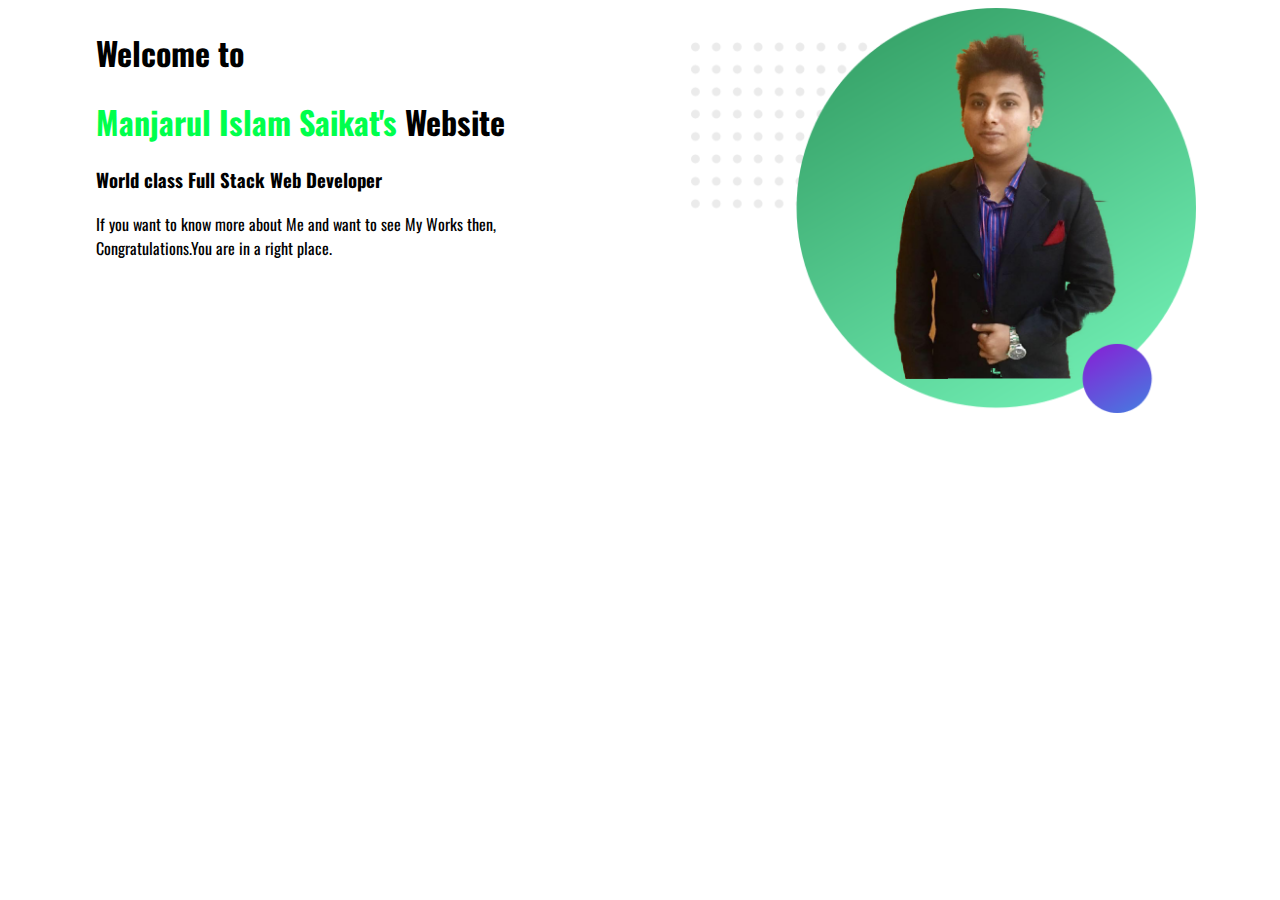
==== index.html @ 5d8cf185 "added top part" ====
<!DOCTYPE html>
<html lang="en">
<head>
    <meta charset="UTF-8">
    <meta name="viewport" content="width=device-width, initial-scale=1.0">
    <title>Manjarul Islam Saikat Web Developer</title>
    <link rel="preconnect" href="https://fonts.gstatic.com">
<link href="https://fonts.googleapis.com/css2?family=Oswald:wght@300&display=swap" rel="stylesheet">
    <link rel="stylesheet" href="style.css">
</head>
<body>
    
    <section>

        <div class="half-width">
            <h1>Welcome to </h1>
            <h1><span class="name-highlight">Manjarul Islam Saikat's</span> </span> Website</h1>
            <h3>World class Full Stack Web Developer</h3>
            <p>If you want to know more about Me and want to see My Works then, Congratulations.You are in a right place.</p>
        </div>

        <div class="half-width">
               <img src="images/profile.png" alt="">
        </div>

    </section>  
</body>
</html>
---- style.css ----
body{
    font-family: 'Oswald', sans-serif;
}
h1{
    font-size:  px;

}
.name-highlight
{
    color: rgb(0, 255, 76);
}
.half-width
{
    width: 40%;
    float: left;
    margin-left: 5%;
    padding-left: 2%;
}

.half-width img{
    width: 100%;
}
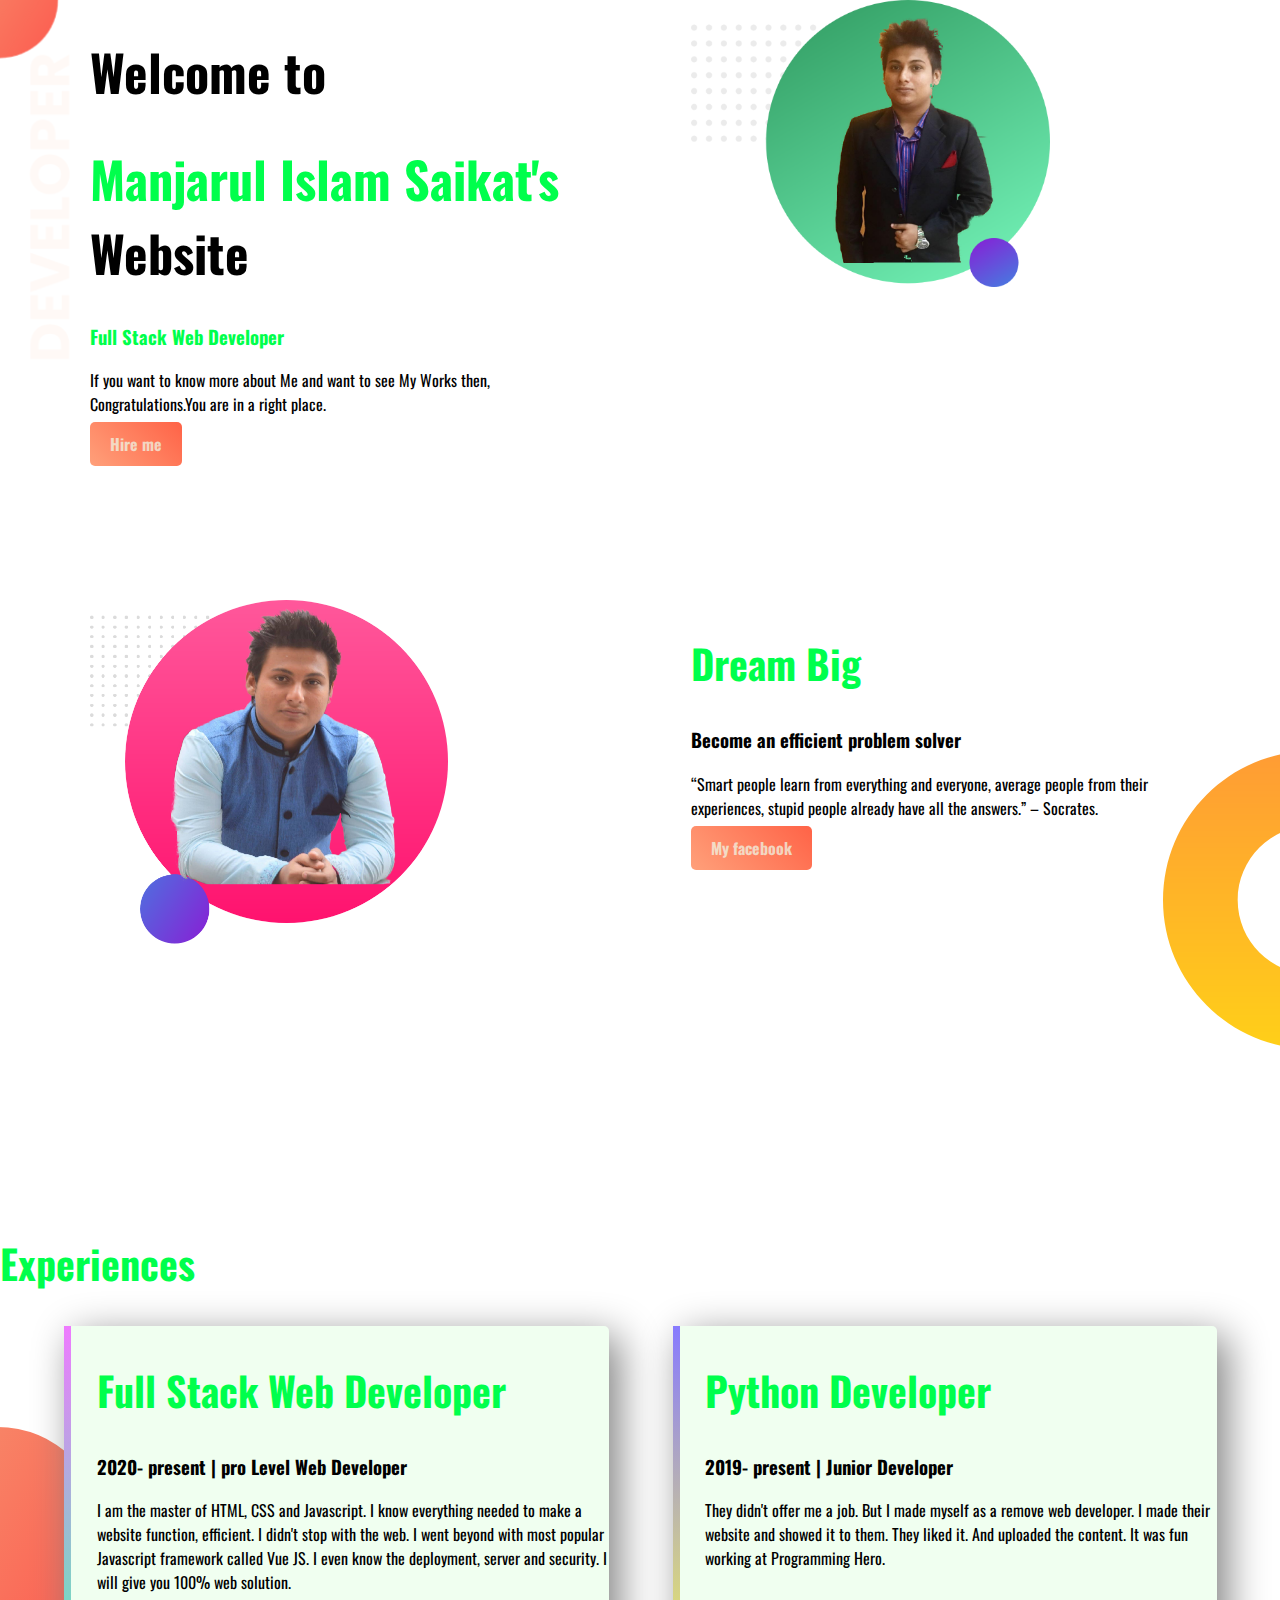
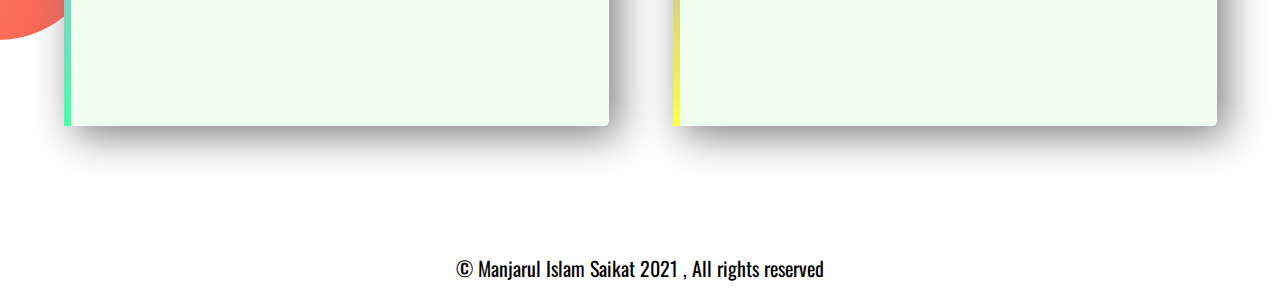
==== commit 4db54898: "exicted to finish my website" ====
--- a/index.html
+++ b/index.html
@@ -10,13 +10,16 @@
 </head>
 <body>
     
-    <section>
+    <section class="top-banner">
 
         <div class="half-width">
             <h1>Welcome to </h1>
-            <h1><span class="name-highlight">Manjarul Islam Saikat's</span> </span> Website</h1>
-            <h3>World class Full Stack Web Developer</h3>
+            <h1><span class="green-highlight">Manjarul Islam Saikat's</span> </span> Website</h1>
+            <h3 class="green-highlight"> Full Stack Web Developer</h3>
             <p>If you want to know more about Me and want to see My Works then, Congratulations.You are in a right place.</p>
+
+            <a class="link-button" target="_blank" href="https://www.linkedin.com/in/manjarul-islam-saikat-704304147/">Hire me</a>
+
         </div>
 
         <div class="half-width">
@@ -24,5 +27,50 @@
         </div>
 
     </section>  
+    <section class="dream-area">
+        <div class="half-width">
+            <img src="images/profile2.png" alt="">
+
+        </div>
+
+        <div class="half-width">
+            <h2 class="green-highlight">Dream Big</h2>
+            <h3>Become an efficient problem solver</h3>
+            <p>“Smart people learn from everything and everyone, average people from their experiences, stupid people already have all the answers.”
+                – Socrates.</p>
+                <a class="link-button" target="_blank" href="https://www.facebook.com/saikat.islam.79">My facebook</a>
+
+        </div>
+
+    </section>
+
+    <section class="experience-area">
+
+        <h2 class="green-highlight">Experiences</h2>
+            
+        <div id="full-stack" class="half-width single-experience">
+            <h2 class="green-highlight">Full Stack Web Developer</h2>
+            <h3>2020- present | pro Level Web Developer</h3>
+            <p>I am the master of HTML, CSS and Javascript. I know everything needed to make a website function, efficient. I didn't stop with the web. I went beyond with most popular Javascript framework called Vue JS. I even know the deployment, server and security. I will give you 100% web solution.</p>
+     
+
+        </div>
+
+        <div id="python-dev" class="half-width single-experience">
+            <h2 class="green-highlight">Python Developer</h2>
+            <h3>2019- present | Junior Developer</h3>
+            <p>They didn't offer me a job. But I made myself as a remove web developer. I made their website and showed it to them. They liked it. And uploaded the content. It was fun working at Programming Hero.</p>
+
+
+
+
+        </div>
+        
+    </section>
+
+       <footer>
+           <p> © Manjarul Islam Saikat 2021 , All rights reserved </p>
+
+       </footer>
 </body>
 </html>--- a/style.css
+++ b/style.css
@@ -1,11 +1,16 @@
 body{
+    margin: 0px;
     font-family: 'Oswald', sans-serif;
 }
 h1{
-    font-size:  px;
+    font-size:  50px;
 
 }
-.name-highlight
+h2
+{
+    font-size:  40px;
+}
+.green-highlight
 {
     color: rgb(0, 255, 76);
 }
@@ -18,5 +23,59 @@
 }
 
 .half-width img{
-    width: 100%;
+    width: 70%;
+}
+.top-banner{
+    background-image: url("images/top-banner.png");
+    background-repeat: no-repeat;
+}
+
+section{
+    height: 500px;
+    padding-bottom: 100px;
+}
+.link-button{
+   text-decoration: none;
+   background-image: linear-gradient(45deg, lightsalmon, tomato);
+  
+   padding: 10px 20px;
+   border-radius: 5px;
+   color: rgba(238, 255, 239, 0.685);
+   font-weight: 700;
+
+}
+.dream-area{
+  background-image: url("images/dream-bg.png");
+  background-repeat: no-repeat;
+  background-position: right;
+}
+
+.single-experience{
+    box-shadow: 10px 10px 40px gray ;
+    border-radius: 5px;
+    height: 80%;
+    background-color: honeydew;
+}
+.experience-area{
+    background-image: url(images/exp-bg.png);
+    background-repeat: no-repeat;
+   background-position: left;
+}
+
+#full-stack{
+    border-left: 7px solid;
+     border-image: linear-gradient(180deg, rgb(239, 122, 255), rgb(71, 255, 169)) ;
+     border-image-slice: 1;
+}
+
+#python-dev{
+    border-left: 7px solid;
+     border-image: linear-gradient(180deg, rgb(135, 122, 255), rgb(252, 255, 71) ) ;
+     border-image-slice: 1;
+}
+
+footer p{
+    text-align: center;
+    font-size: 20px;
+
 }